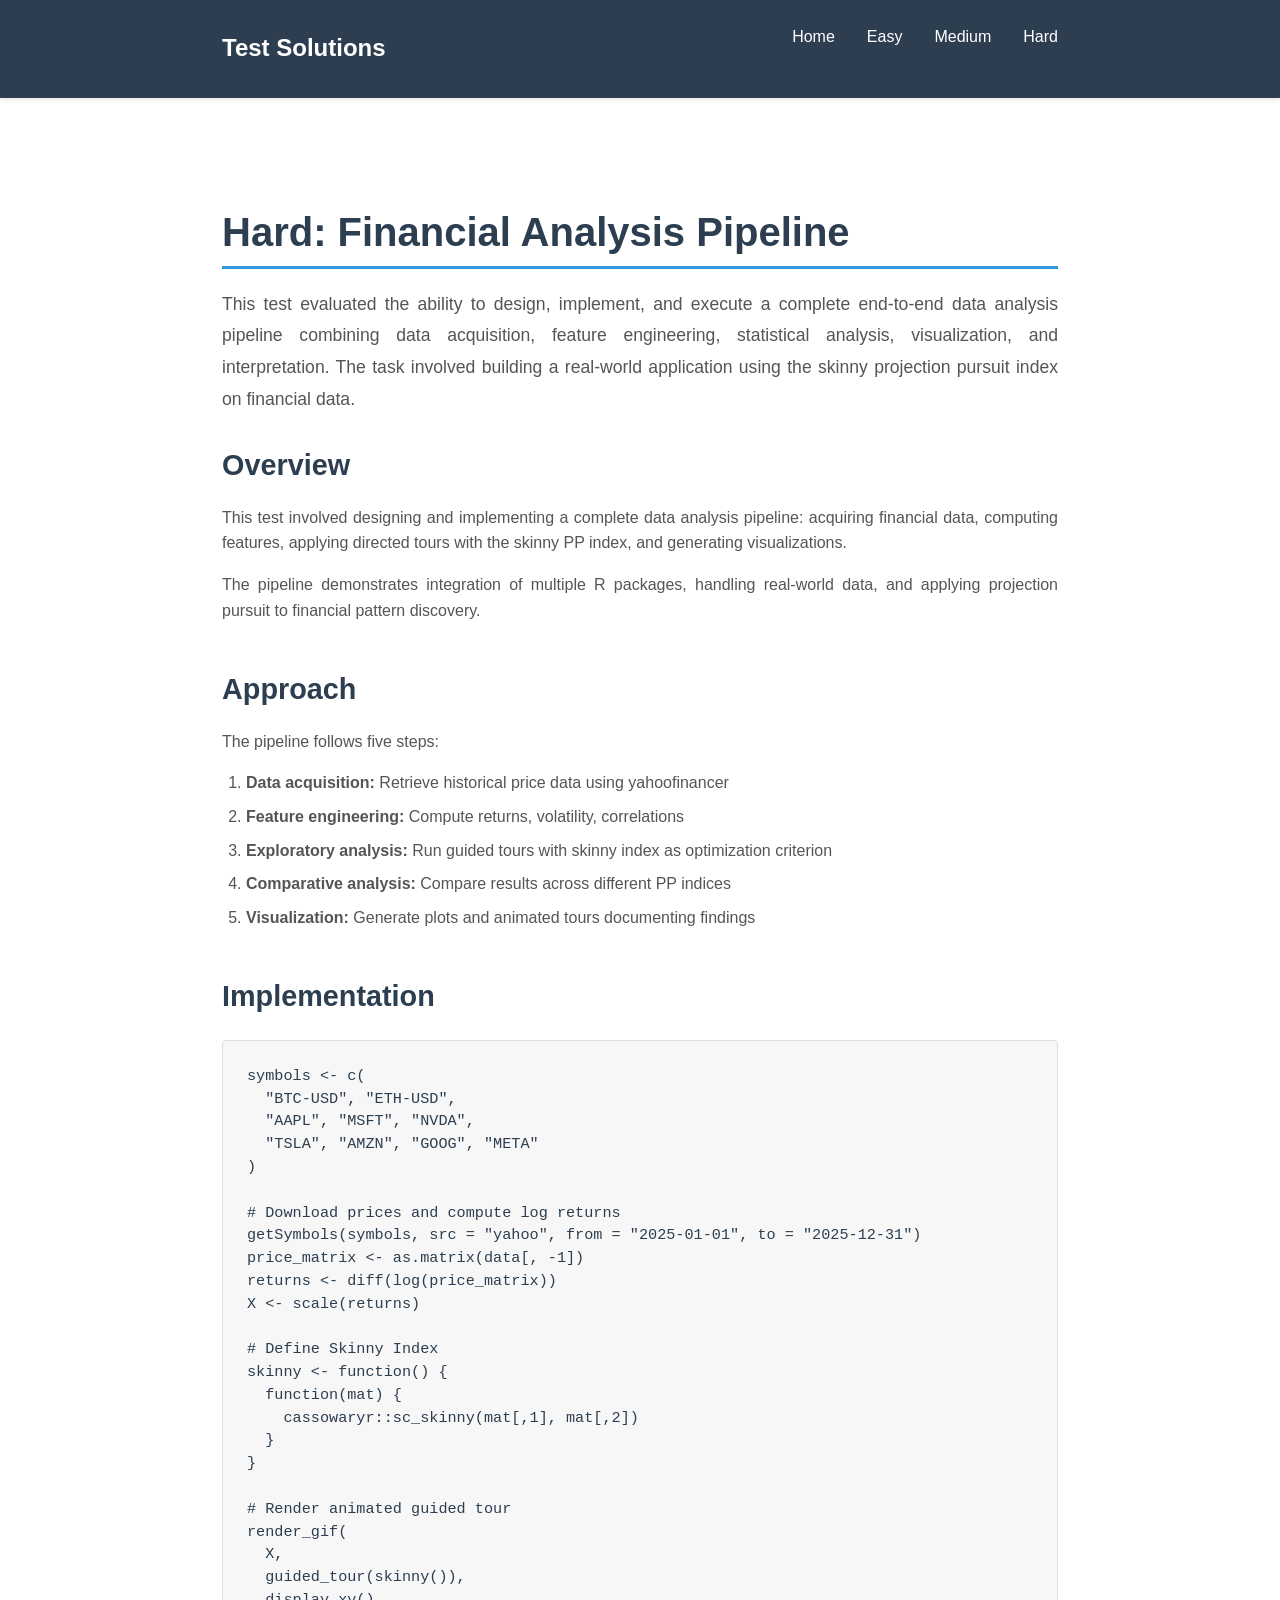
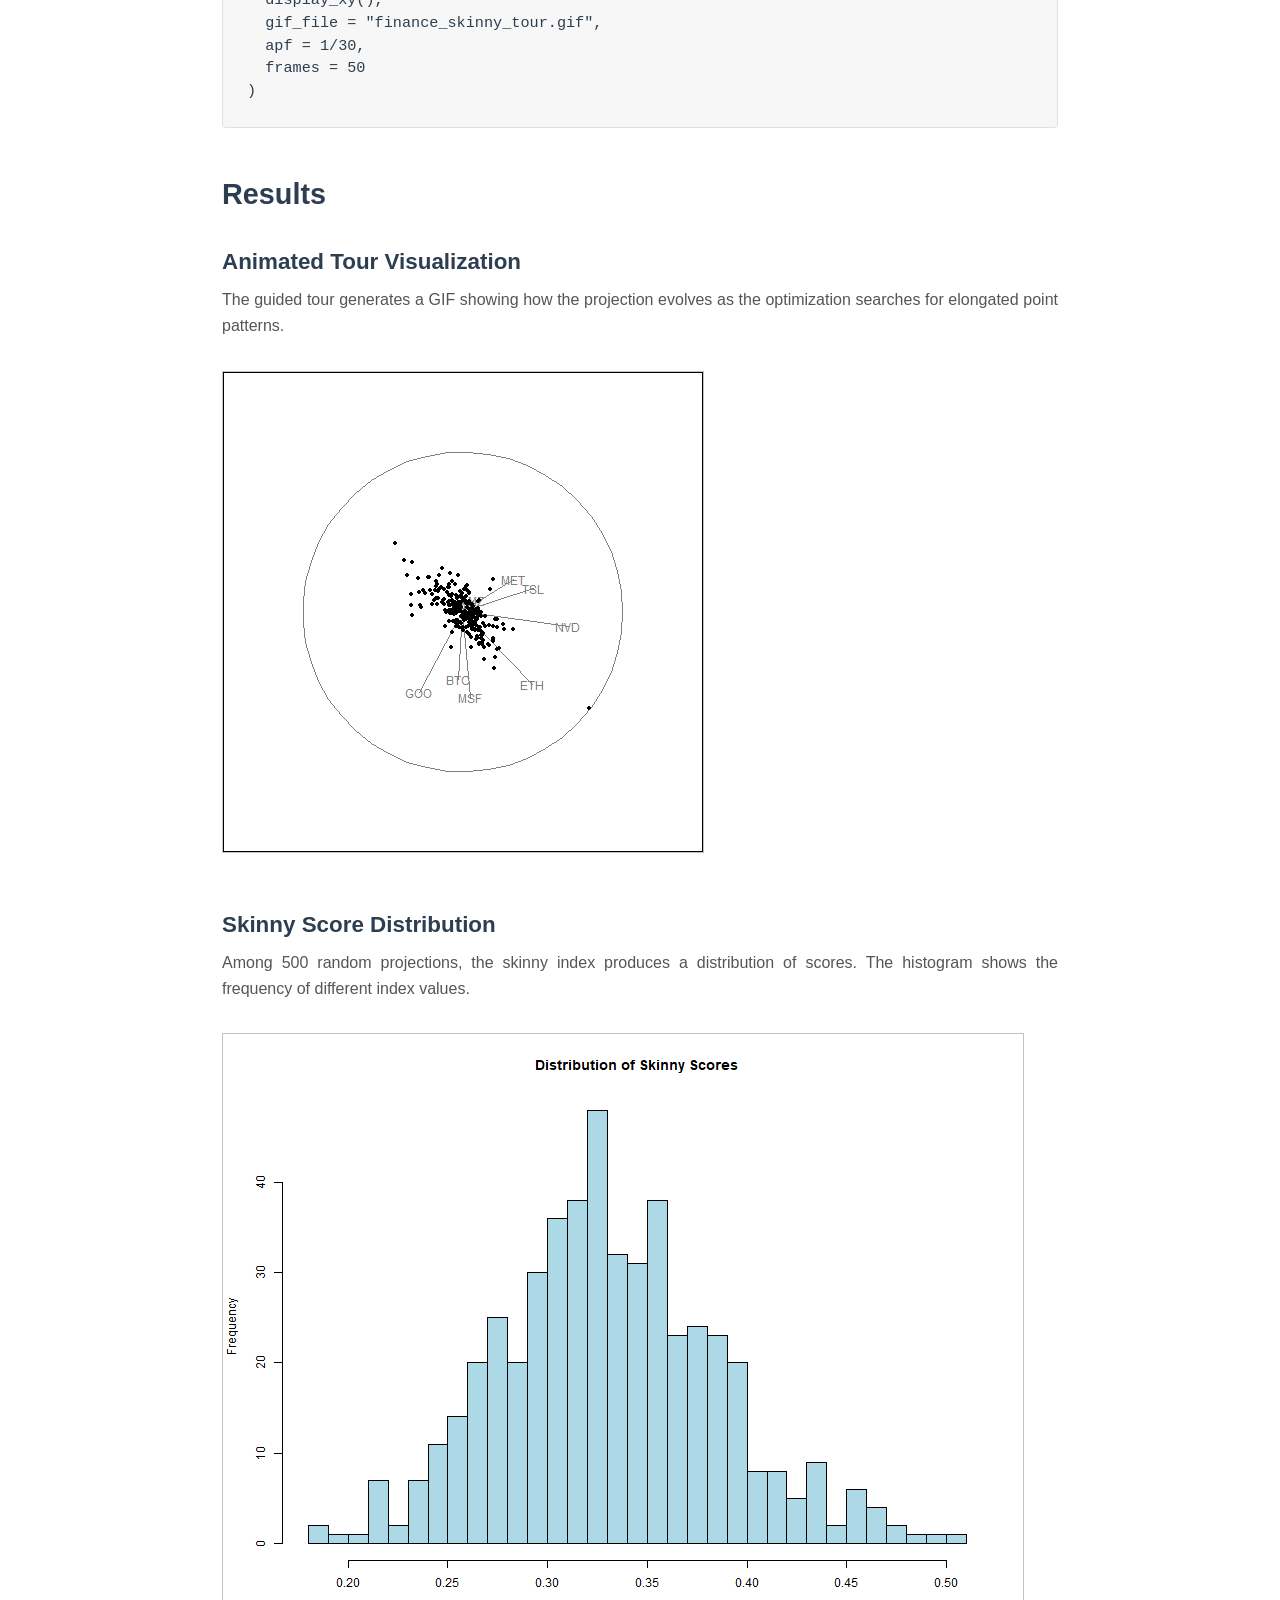
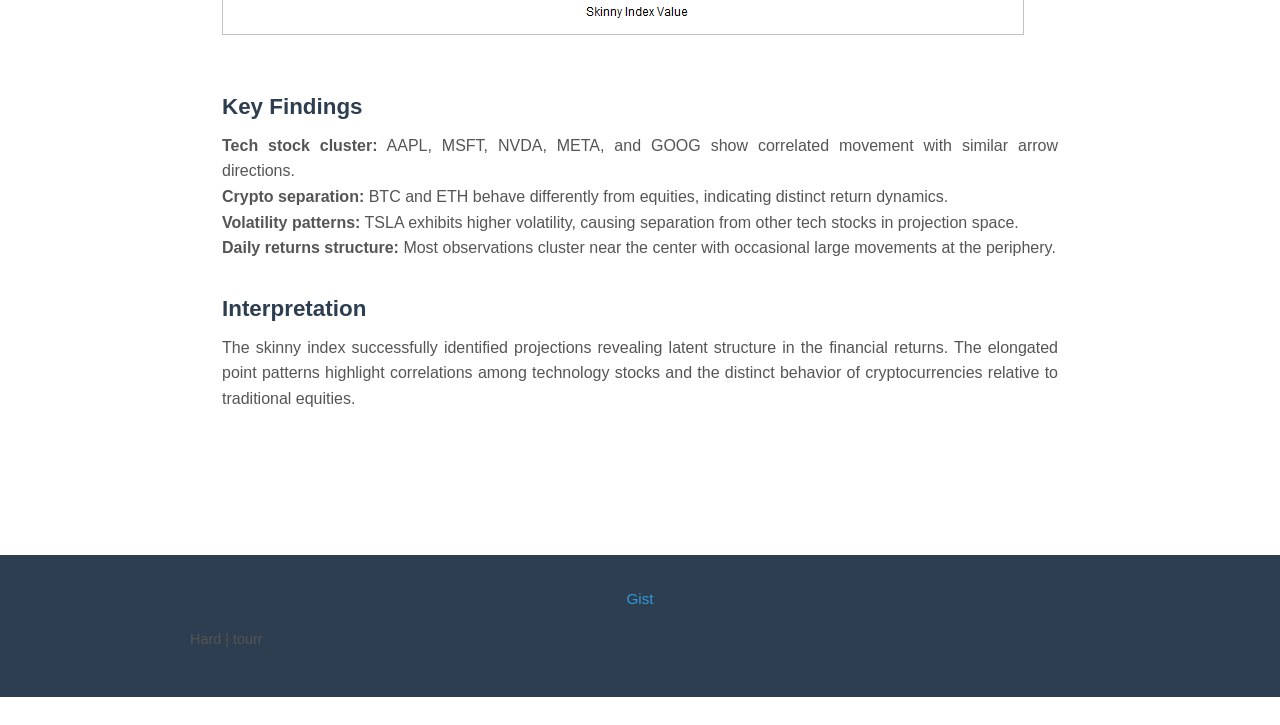
==== hard.html @ 9dca259d "created report" ====
<!DOCTYPE html>
<html lang="en">
<head>
  <meta charset="UTF-8">
  <meta name="viewport" content="width=device-width, initial-scale=1.0">
  <title>Hard - Test Solutions</title>
  <link rel="stylesheet" href="style.css">
</head>
<body>
  <!-- HEADER -->
  <header>
    <div class="header-content">
      <a href="index.html" class="site-title">Test Solutions</a>
      <nav>
        <ul>
          <li><a href="index.html">Home</a></li>
          <li><a href="easy.html">Easy</a></li>
          <li><a href="medium.html">Medium</a></li>
          <li><a href="hard.html">Hard</a></li>
        </ul>
      </nav>
    </div>
  </header>

  <!-- MAIN CONTENT -->
  <main>
    <h1>Hard: Financial Analysis Pipeline</h1>

    <div class="page-intro">
      <p>
        This test evaluated the ability to design, implement, and execute a complete end-to-end data analysis pipeline combining data acquisition, feature engineering, statistical analysis, visualization, and interpretation. The task involved building a real-world application using the skinny projection pursuit index on financial data.
      </p>
    </div>

    <!-- OVERVIEW SECTION -->
    <div class="section">
      <h2>Overview</h2>
      <p>
        This test involved designing and implementing a complete data analysis pipeline: acquiring financial data, computing features, applying directed tours with the skinny PP index, and generating visualizations.
      </p>
      <p>
        The pipeline demonstrates integration of multiple R packages, handling real-world data, and applying projection pursuit to financial pattern discovery.
      </p>
    </div>

    <!-- APPROACH SECTION -->
    <div class="section">
      <h2>Approach</h2>
      <p>
        The pipeline follows five steps:
      </p>
      <ol>
        <li><strong>Data acquisition:</strong> Retrieve historical price data using yahoofinancer</li>
        <li><strong>Feature engineering:</strong> Compute returns, volatility, correlations</li>
        <li><strong>Exploratory analysis:</strong> Run guided tours with skinny index as optimization criterion</li>
        <li><strong>Comparative analysis:</strong> Compare results across different PP indices</li>
        <li><strong>Visualization:</strong> Generate plots and animated tours documenting findings</li>
      </ol>
    </div>

    <!-- IMPLEMENTATION SECTION -->
    <div class="section">
      <h2>Implementation</h2>

      <pre><code>symbols <- c(
  "BTC-USD", "ETH-USD",
  "AAPL", "MSFT", "NVDA",
  "TSLA", "AMZN", "GOOG", "META"
)

# Download prices and compute log returns
getSymbols(symbols, src = "yahoo", from = "2025-01-01", to = "2025-12-31")
price_matrix <- as.matrix(data[, -1])
returns <- diff(log(price_matrix))
X <- scale(returns)

# Define Skinny Index
skinny <- function() {
  function(mat) {
    cassowaryr::sc_skinny(mat[,1], mat[,2])
  }
}

# Render animated guided tour
render_gif(
  X,
  guided_tour(skinny()),
  display_xy(),
  gif_file = "finance_skinny_tour.gif",
  apf = 1/30,
  frames = 50
)</code></pre>
    </div>

    <div class="section">
      <h2>Results</h2>
      
      <h3>Animated Tour Visualization</h3>
      <p>
        The guided tour generates a GIF showing how the projection evolves as the optimization searches for elongated point patterns.
      </p>
      <img src="finance_skinny_tour.gif" alt="Guided tour with skinny index" style="max-width: 100%; border: 1px solid #bdc3c7; margin: 1rem 0;">
      
      <h3>Skinny Score Distribution</h3>
      <p>
        Among 500 random projections, the skinny index produces a distribution of scores. The histogram shows the frequency of different index values.
      </p>
      <img src="skinny_score_distribution.png" alt="Distribution of skinny scores" style="max-width: 100%; border: 1px solid #bdc3c7; margin: 1rem 0;">
      
      <h3>Key Findings</h3>
      <p>
        <strong>Tech stock cluster:</strong> AAPL, MSFT, NVDA, META, and GOOG show correlated movement with similar arrow directions.<br>
        <strong>Crypto separation:</strong> BTC and ETH behave differently from equities, indicating distinct return dynamics.<br>
        <strong>Volatility patterns:</strong> TSLA exhibits higher volatility, causing separation from other tech stocks in projection space.<br>
        <strong>Daily returns structure:</strong> Most observations cluster near the center with occasional large movements at the periphery.
      </p>
      
      <h3>Interpretation</h3>
      <p>
        The skinny index successfully identified projections revealing latent structure in the financial returns. The elongated point patterns highlight correlations among technology stocks and the distinct behavior of cryptocurrencies relative to traditional equities.
      </p>
    </div>

  </main>

  <!-- FOOTER -->
  <footer>
    <div class="footer-content">
      <div class="footer-links">
        <a href="https://gist.github.com/Vai-Man/1831cf8cf31b08a602cb48331b519cab">Gist</a>
      </div>
      <div class="footer-meta">
        <p>Hard | tourr</p>
      </div>
    </div>
  </footer>
</body>
</html>
---- style.css ----
/* ============================================
   PROFESSIONAL ACADEMIC STYLESHEET
   Minimal, clean, and modular design
   ============================================ */

:root {
  --primary-dark: #2c3e50;
  --primary-light: #34495e;
  --accent-blue: #3498db;
  --accent-blue-dark: #2980b9;
  --background: #ecf0f1;
  --white: #ffffff;
  --text-dark: #2c3e50;
  --text-light: #555555;
  --border: #bdc3c7;
  --code-bg: #f7f7f7;
  --code-border: #e0e0e0;
}

* {
  margin: 0;
  padding: 0;
  box-sizing: border-box;
}

/* ============================================
   BASE TYPOGRAPHY
   ============================================ */

html {
  scroll-behavior: smooth;
  font-size: 16px;
}

body {
  font-family: 'Segoe UI', 'Helvetica Neue', -apple-system, BlinkMacSystemFont, sans-serif;
  line-height: 1.6;
  color: var(--text-dark);
  background-color: var(--white);
}

h1, h2, h3, h4, h5, h6 {
  font-weight: 600;
  line-height: 1.3;
  margin-top: 1.5em;
  margin-bottom: 0.5em;
  color: var(--primary-dark);
}

h1 {
  font-size: 2.5rem;
  border-bottom: 3px solid var(--accent-blue);
  padding-bottom: 0.5rem;
}

h2 {
  font-size: 1.8rem;
  margin-top: 1.8em;
  margin-bottom: 0.7em;
}

h3 {
  font-size: 1.4rem;
  margin-top: 1.5em;
}

h4 {
  font-size: 1.1rem;
  margin-top: 1.3em;
}

p {
  margin-bottom: 1em;
  text-align: justify;
  color: var(--text-light);
}

a {
  color: var(--accent-blue);
  text-decoration: none;
  border-bottom: 1px solid transparent;
  transition: color 0.2s, border-bottom 0.2s;
}

a:hover {
  color: var(--accent-blue-dark);
  border-bottom: 1px solid var(--accent-blue-dark);
}

/* ============================================
   HEADER & NAVIGATION
   ============================================ */

header {
  background-color: var(--primary-dark);
  color: var(--white);
  padding: 1.5rem 0;
  box-shadow: 0 2px 4px rgba(0, 0, 0, 0.1);
  position: sticky;
  top: 0;
  z-index: 100;
}

.header-content {
  max-width: 900px;
  margin: 0 auto;
  padding: 0 2rem;
  display: flex;
  justify-content: space-between;
  align-items: center;
}

.site-title {
  font-size: 1.5rem;
  font-weight: 700;
  color: var(--white);
  text-decoration: none;
}

.site-title:hover {
  color: var(--accent-blue);
  border-bottom: none;
}

nav ul {
  list-style: none;
  display: flex;
  gap: 2rem;
}

nav a {
  color: var(--white);
  border-bottom: 2px solid transparent;
  transition: color 0.2s, border-bottom 0.2s;
}

nav a:hover {
  color: var(--accent-blue);
  border-bottom: 2px solid var(--accent-blue);
}

/* ============================================
   MAIN CONTENT
   ============================================ */

main {
  max-width: 900px;
  margin: 0 auto;
  padding: 3rem 2rem;
  min-height: calc(100vh - 200px);
}

.page-intro {
  font-size: 1.1rem;
  color: var(--text-light);
  margin-bottom: 2rem;
  line-height: 1.8;
}

.section {
  margin-bottom: 3rem;
}

.section > h2:first-child {
  margin-top: 0;
}

/* ============================================
   CARDS (for index page navigation)
   ============================================ */

.cards-container {
  display: grid;
  grid-template-columns: repeat(auto-fit, minmax(250px, 1fr));
  gap: 2rem;
  margin-top: 2rem;
}

.card {
  background-color: var(--white);
  border: 2px solid var(--border);
  border-radius: 4px;
  padding: 2rem;
  transition: box-shadow 0.3s, border-color 0.3s;
  text-decoration: none;
  color: var(--text-dark);
}

.card:hover {
  border-color: var(--accent-blue);
  box-shadow: 0 4px 12px rgba(52, 152, 219, 0.15);
}

.card-title {
  font-size: 1.5rem;
  font-weight: 700;
  color: var(--primary-dark);
  margin-bottom: 0.5rem;
}

.card-subtitle {
  color: var(--accent-blue);
  font-weight: 600;
  font-size: 0.9rem;
  margin-bottom: 1rem;
  text-transform: uppercase;
  letter-spacing: 0.5px;
}

.card-description {
  color: var(--text-light);
  line-height: 1.6;
  margin-bottom: 1rem;
}

.card-link {
  color: var(--accent-blue);
  font-weight: 600;
  display: inline-block;
  margin-top: 0.5rem;
}

/* ============================================
   CODE BLOCKS
   ============================================ */

pre {
  background-color: var(--code-bg);
  border: 1px solid var(--code-border);
  border-radius: 4px;
  padding: 1.5rem;
  overflow-x: auto;
  margin: 1.5rem 0;
  font-size: 0.95rem;
  line-height: 1.5;
}

code {
  font-family: 'Courier New', 'Consolas', monospace;
  color: var(--primary-dark);
}

pre code {
  color: var(--primary-dark);
  background: none;
  padding: 0;
}

/* Inline code */
p code, li code, h2 code, h3 code, h4 code {
  background-color: var(--code-bg);
  padding: 0.2rem 0.4rem;
  border-radius: 3px;
  font-size: 0.9em;
}

/* ============================================
   LISTS
   ============================================ */

ul, ol {
  margin-left: 1.5rem;
  margin-bottom: 1rem;
}

li {
  margin-bottom: 0.5rem;
  color: var(--text-light);
}

/* ============================================
   FOOTER
   ============================================ */

footer {
  background-color: var(--primary-dark);
  color: var(--white);
  text-align: center;
  padding: 2rem;
  margin-top: 3rem;
  font-size: 0.95rem;
}

.footer-content {
  max-width: 900px;
  margin: 0 auto;
}

.footer-links {
  margin-bottom: 1rem;
}

.footer-links a {
  color: var(--accent-blue);
  margin: 0 1rem;
}

.footer-links a:hover {
  color: var(--white);
  border-bottom: 1px solid var(--white);
}

.footer-meta {
  font-size: 0.9rem;
  color: #95a5a6;
}

/* ============================================
   BLOCKQUOTES
   ============================================ */

blockquote {
  border-left: 4px solid var(--accent-blue);
  padding-left: 1.5rem;
  margin: 1.5rem 0;
  color: var(--text-light);
  font-style: italic;
}

/* ============================================
   TABLES
   ============================================ */

table {
  width: 100%;
  border-collapse: collapse;
  margin: 1.5rem 0;
  border: 1px solid var(--border);
}

th, td {
  padding: 0.75rem 1rem;
  text-align: left;
  border-bottom: 1px solid var(--border);
}

th {
  background-color: var(--code-bg);
  font-weight: 700;
  color: var(--primary-dark);
}

tr:hover {
  background-color: var(--background);
}

/* ============================================
   BUTTONS & LINKS
   ============================================ */

.btn {
  display: inline-block;
  padding: 0.75rem 1.5rem;
  background-color: var(--accent-blue);
  color: var(--white);
  text-decoration: none;
  border-radius: 4px;
  transition: background-color 0.2s;
  font-weight: 600;
  border: none;
  cursor: pointer;
}

.btn:hover {
  background-color: var(--accent-blue-dark);
}

.btn-secondary {
  background-color: var(--border);
  color: var(--primary-dark);
}

.btn-secondary:hover {
  background-color: #95a5a6;
}

/* ============================================
   RESPONSIVE DESIGN
   ============================================ */

@media (max-width: 768px) {
  .header-content {
    flex-direction: column;
    gap: 1rem;
  }

  nav ul {
    flex-direction: column;
    gap: 0.5rem;
  }

  h1 {
    font-size: 1.8rem;
  }

  h2 {
    font-size: 1.4rem;
  }

  main {
    padding: 2rem 1rem;
  }

  .cards-container {
    grid-template-columns: 1fr;
  }

  pre {
    font-size: 0.85rem;
    padding: 1rem;
  }
}

/* ============================================
   UTILITY CLASSES
   ============================================ */

.text-center {
  text-align: center;
}

.text-muted {
  color: var(--text-light);
}

.mt-2 {
  margin-top: 2rem;
}

.mb-2 {
  margin-bottom: 2rem;
}

.highlight {
  background-color: #fffacd;
  padding: 0.2rem 0.4rem;
  border-radius: 3px;
}
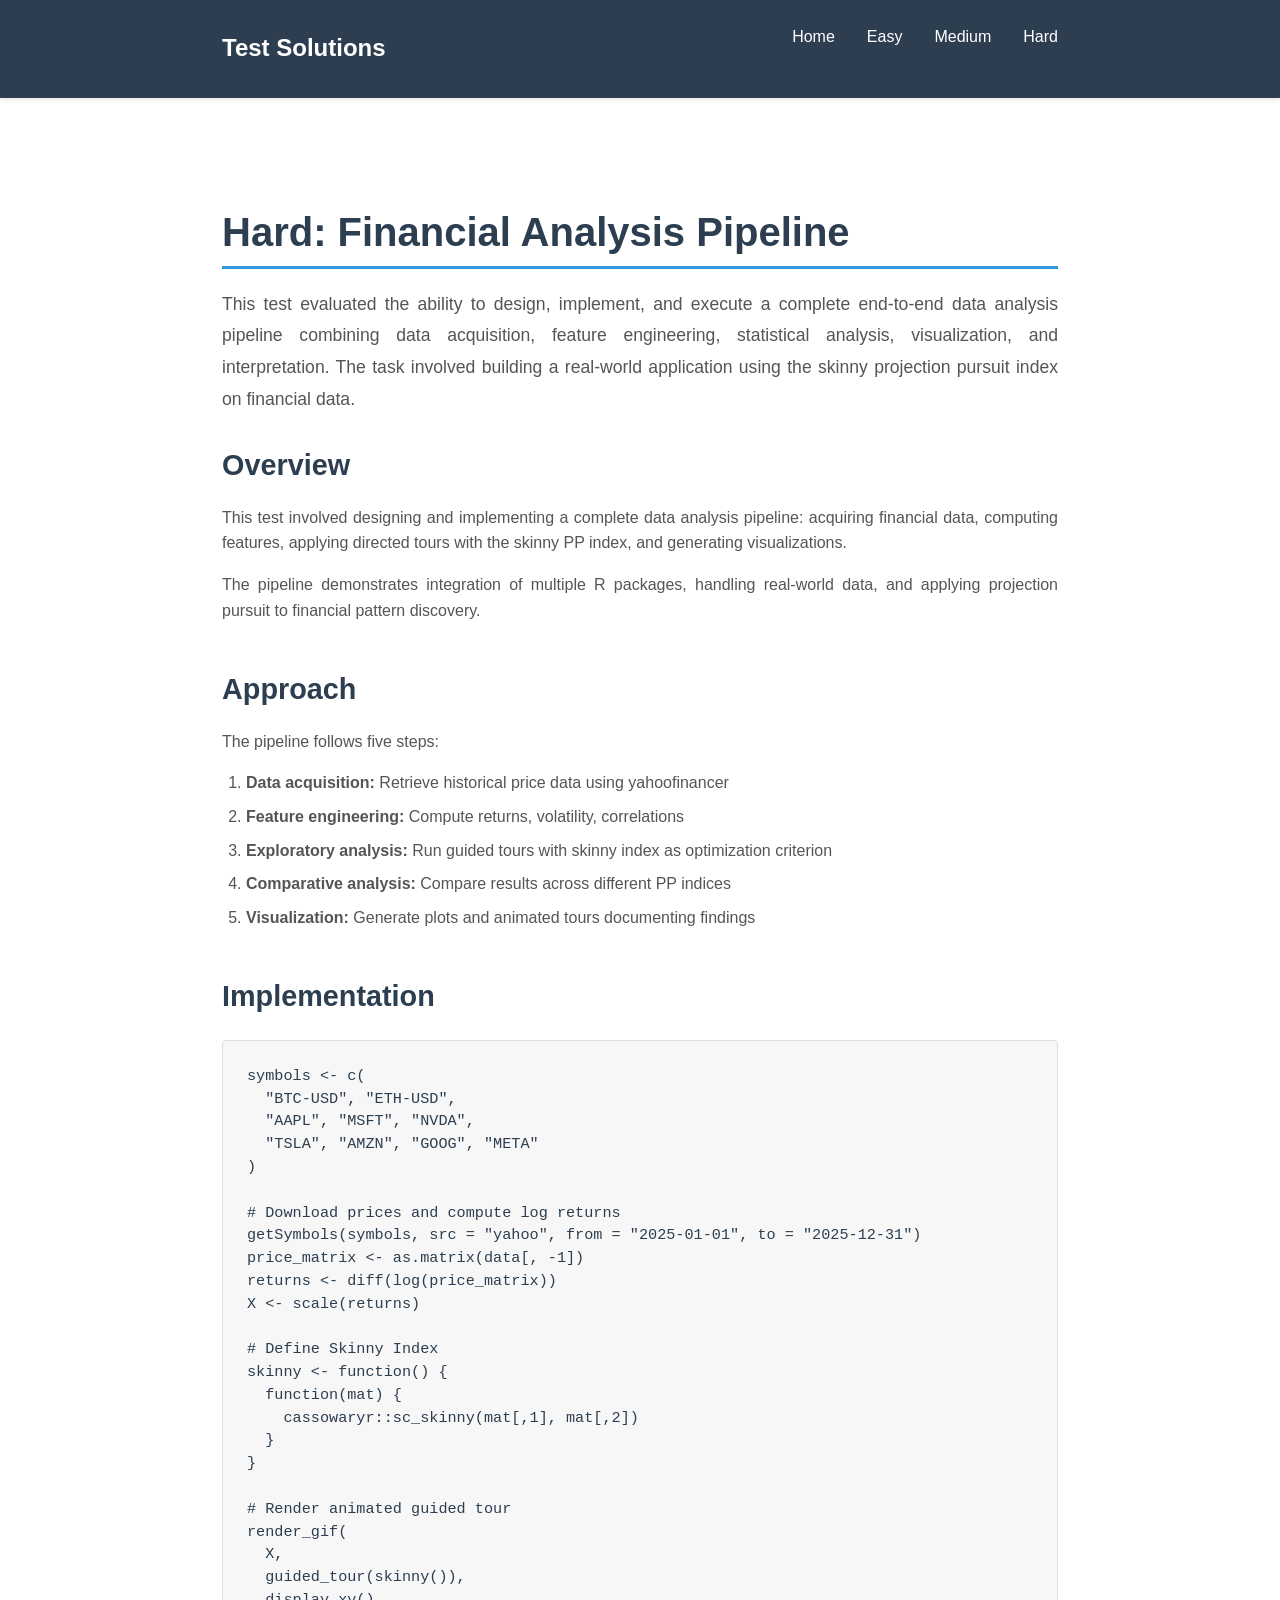
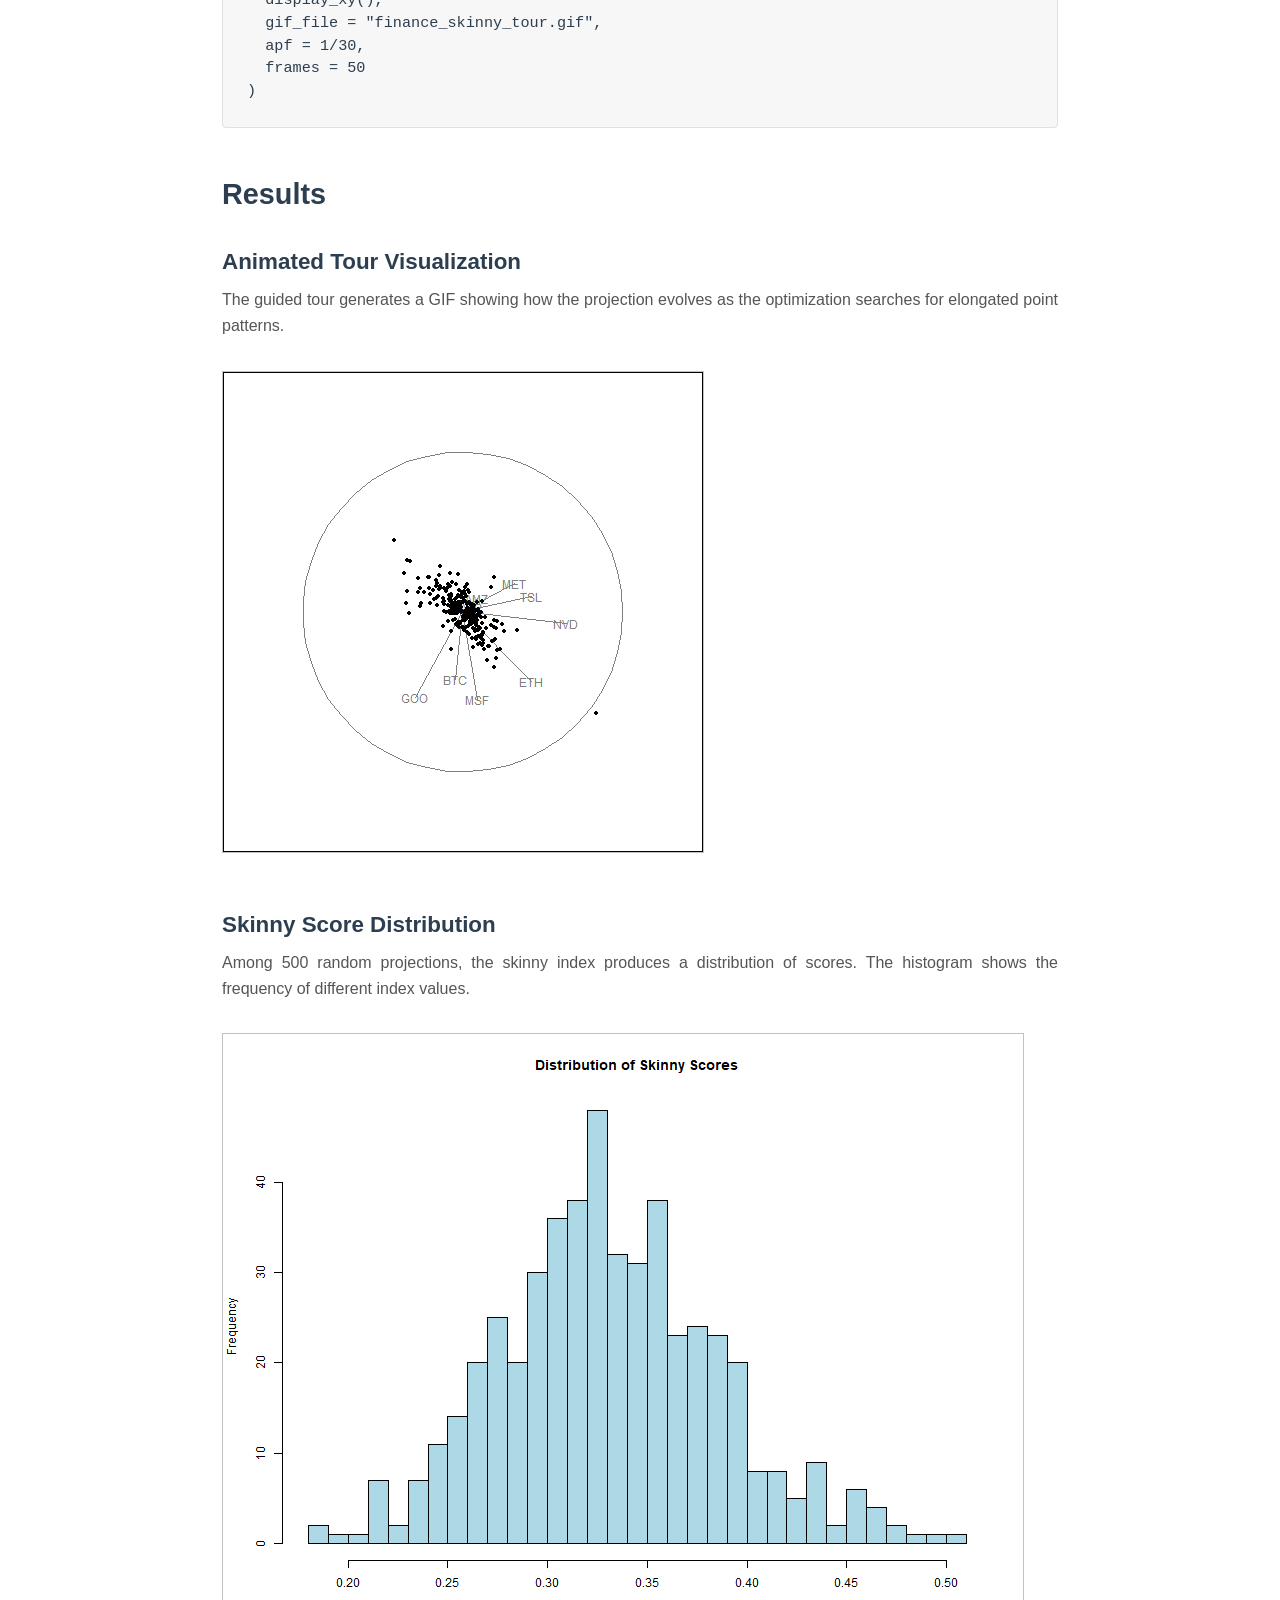
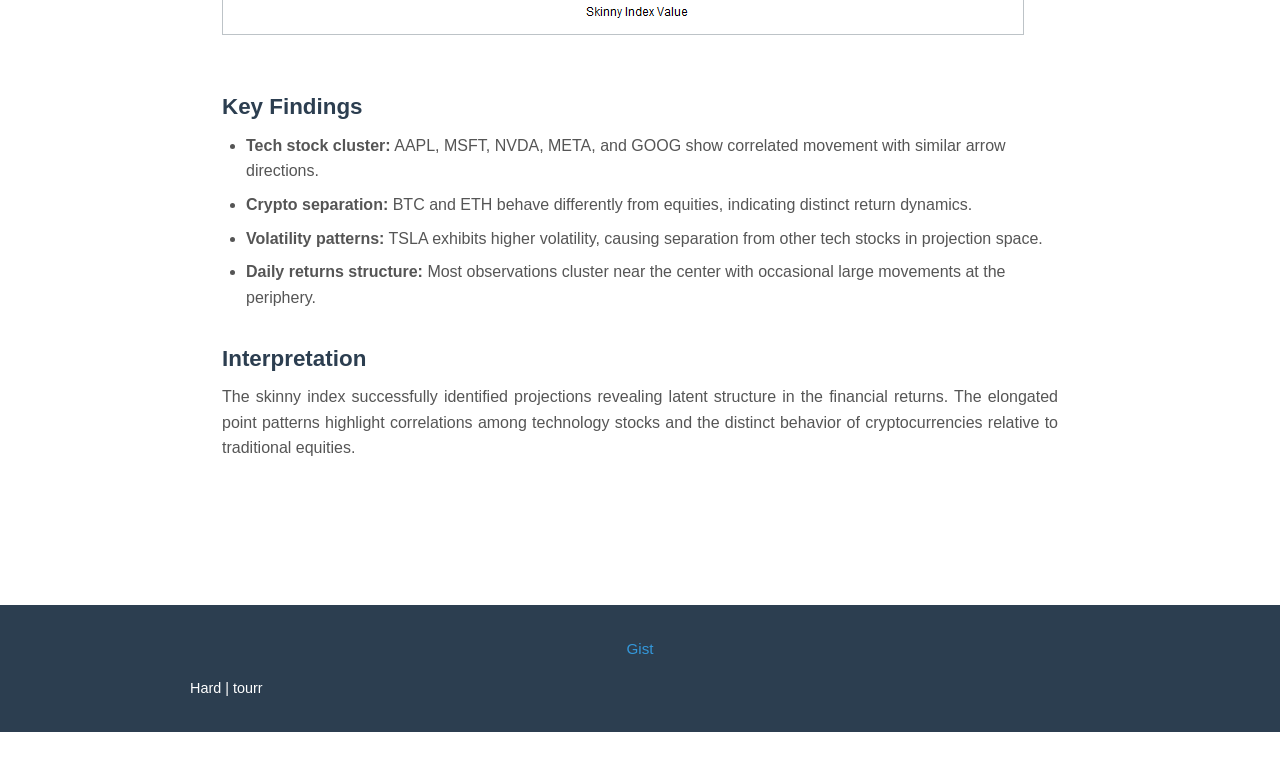
==== commit 4346d690: "ui formatting" ====
--- a/hard.html
+++ b/hard.html
@@ -108,12 +108,12 @@
       <img src="skinny_score_distribution.png" alt="Distribution of skinny scores" style="max-width: 100%; border: 1px solid #bdc3c7; margin: 1rem 0;">
       
       <h3>Key Findings</h3>
-      <p>
-        <strong>Tech stock cluster:</strong> AAPL, MSFT, NVDA, META, and GOOG show correlated movement with similar arrow directions.<br>
-        <strong>Crypto separation:</strong> BTC and ETH behave differently from equities, indicating distinct return dynamics.<br>
-        <strong>Volatility patterns:</strong> TSLA exhibits higher volatility, causing separation from other tech stocks in projection space.<br>
-        <strong>Daily returns structure:</strong> Most observations cluster near the center with occasional large movements at the periphery.
-      </p>
+      <ul>
+        <li><strong>Tech stock cluster:</strong> AAPL, MSFT, NVDA, META, and GOOG show correlated movement with similar arrow directions.</li>
+        <li><strong>Crypto separation:</strong> BTC and ETH behave differently from equities, indicating distinct return dynamics.</li>
+        <li><strong>Volatility patterns:</strong> TSLA exhibits higher volatility, causing separation from other tech stocks in projection space.</li>
+        <li><strong>Daily returns structure:</strong> Most observations cluster near the center with occasional large movements at the periphery.</li>
+      </ul>
       
       <h3>Interpretation</h3>
       <p>
--- a/style.css
+++ b/style.css
@@ -302,7 +302,12 @@
 
 .footer-meta {
   font-size: 0.9rem;
-  color: #95a5a6;
+  color: var(--white);
+}
+
+.footer-meta p {
+  color: var(--white);
+  margin: 0;
 }
 
 /* ============================================
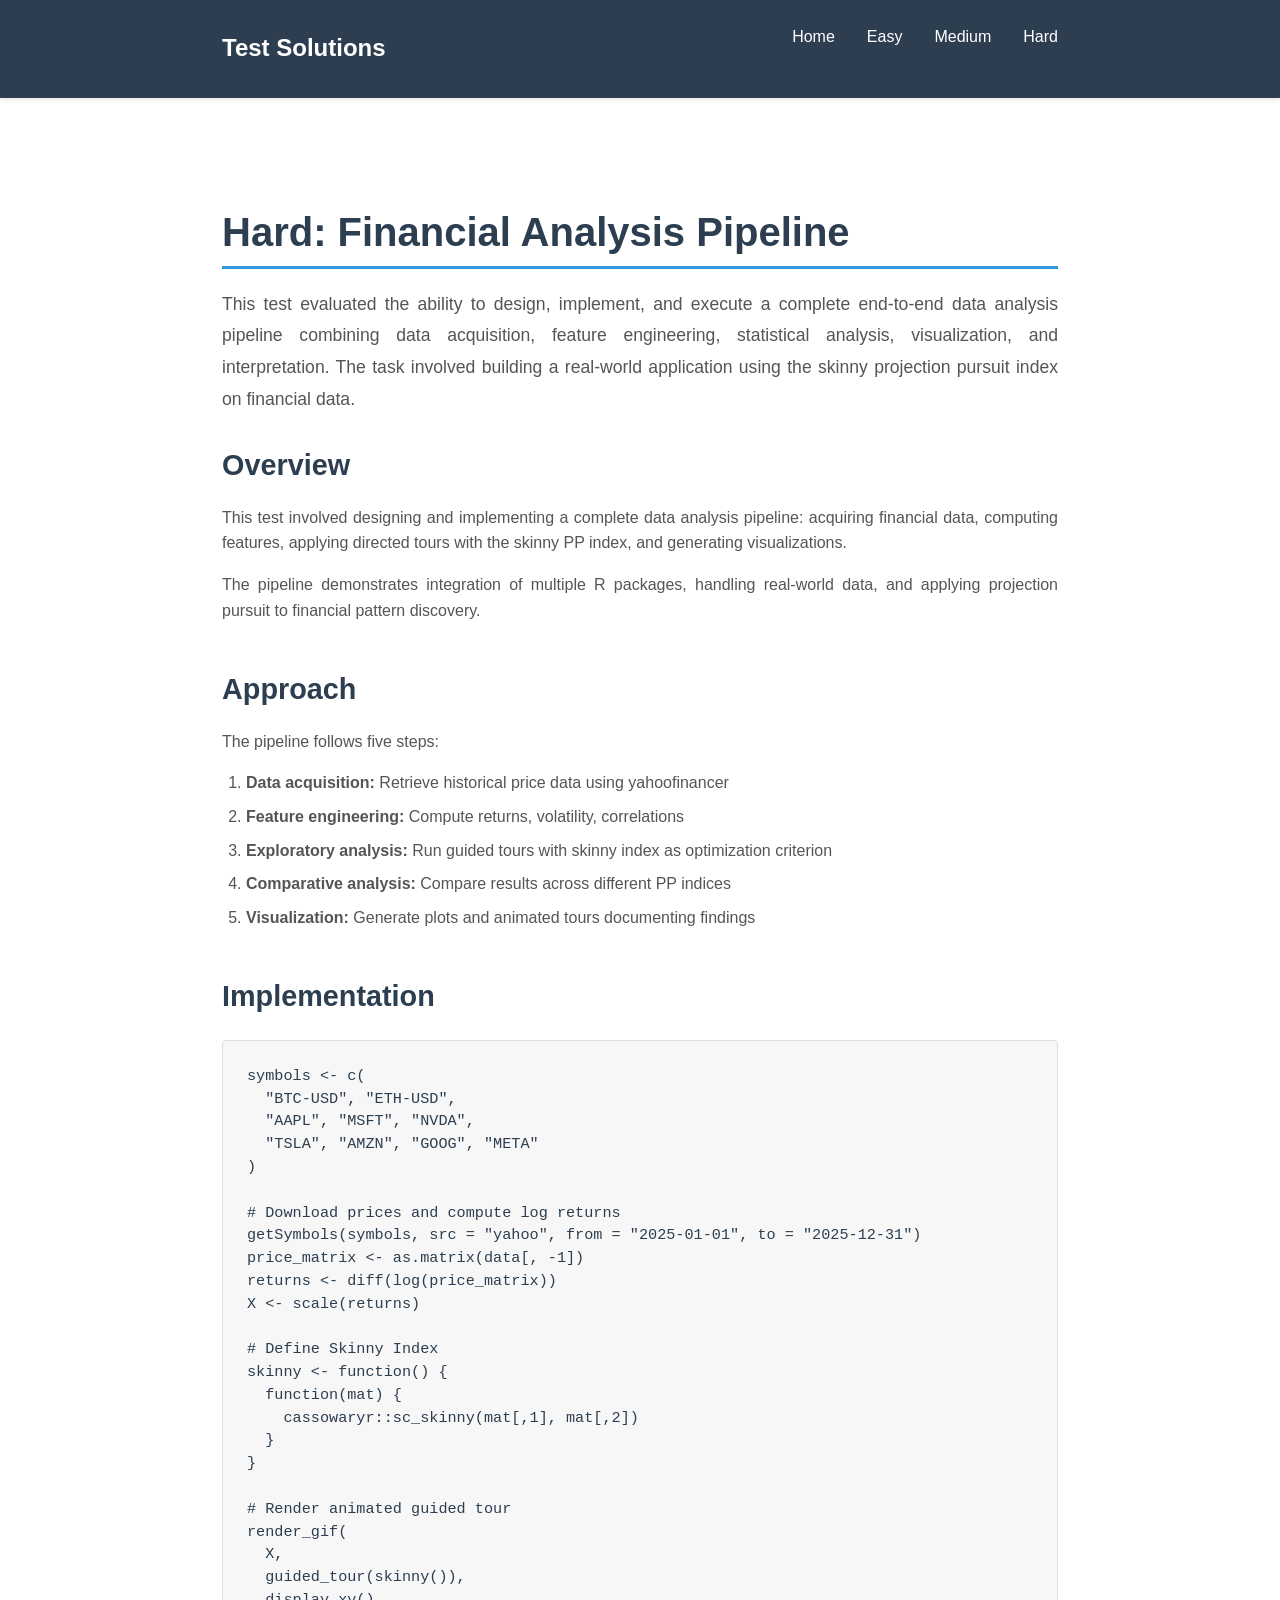
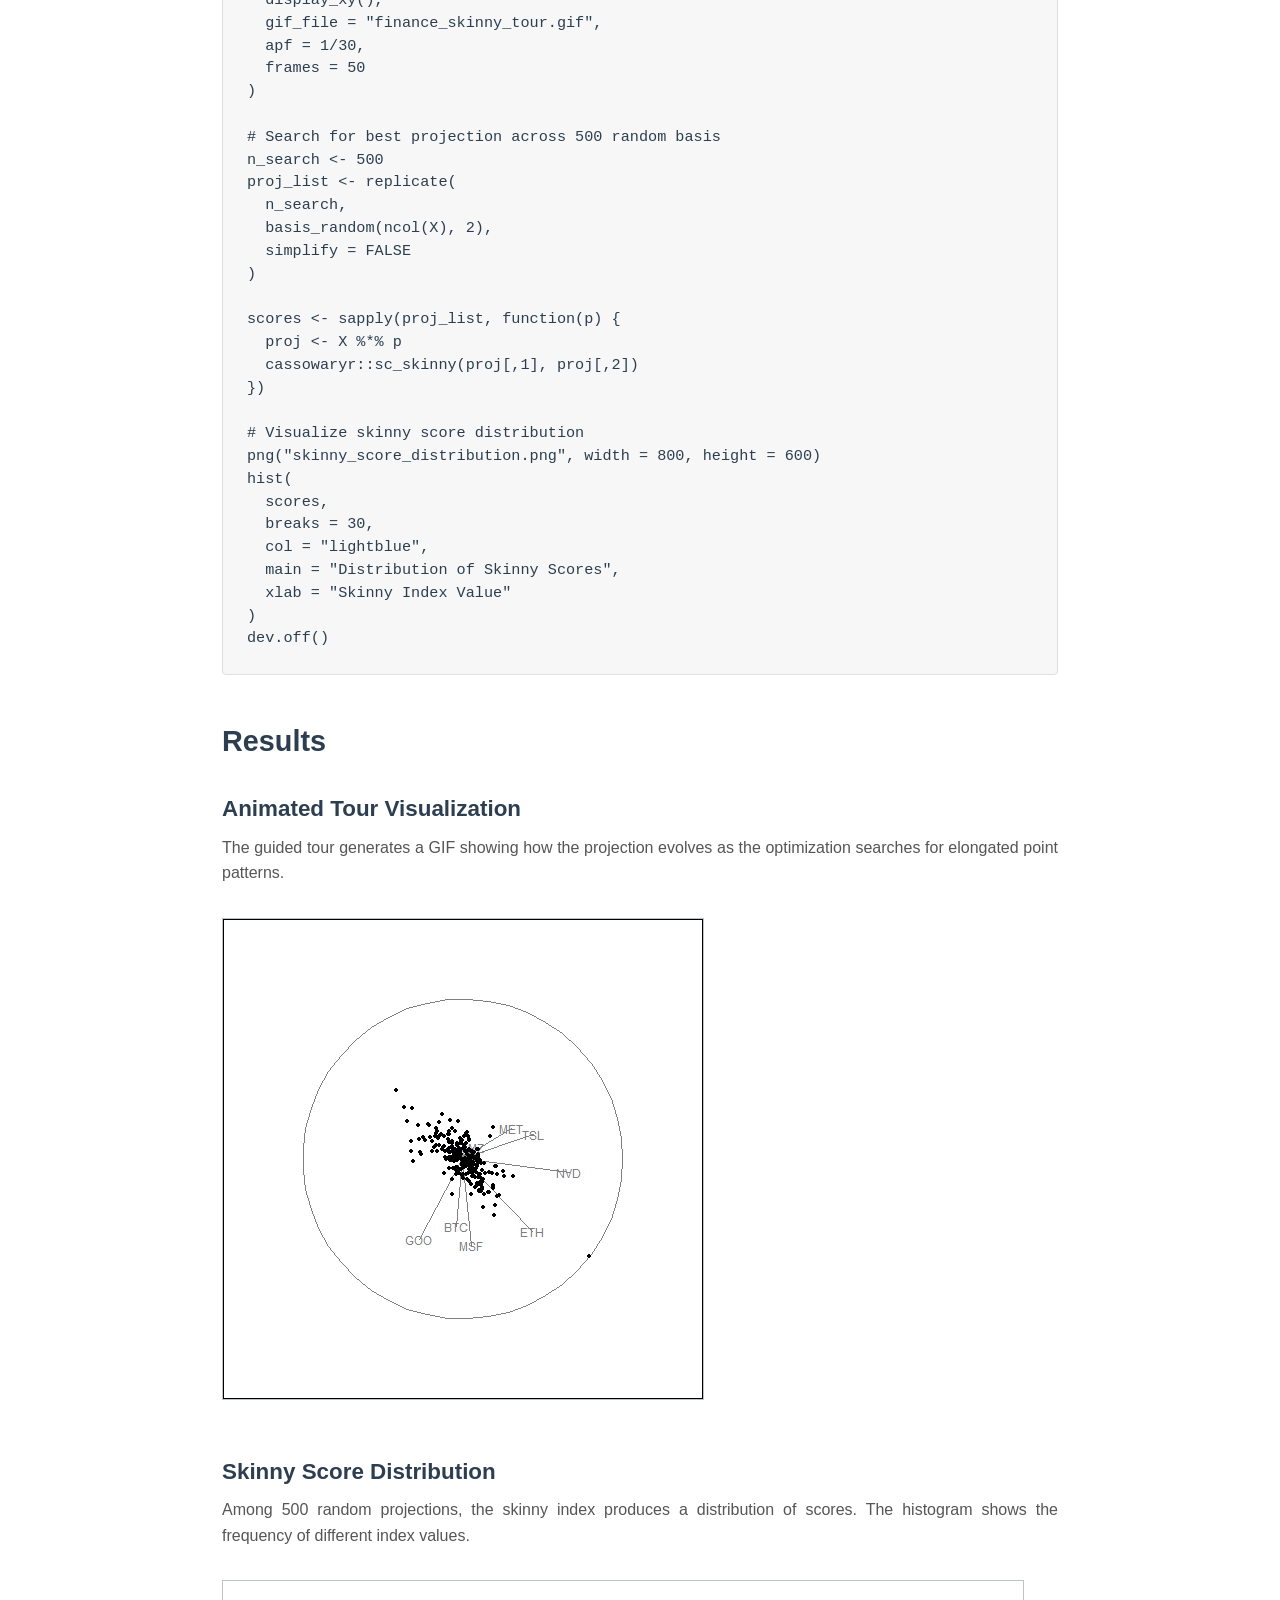
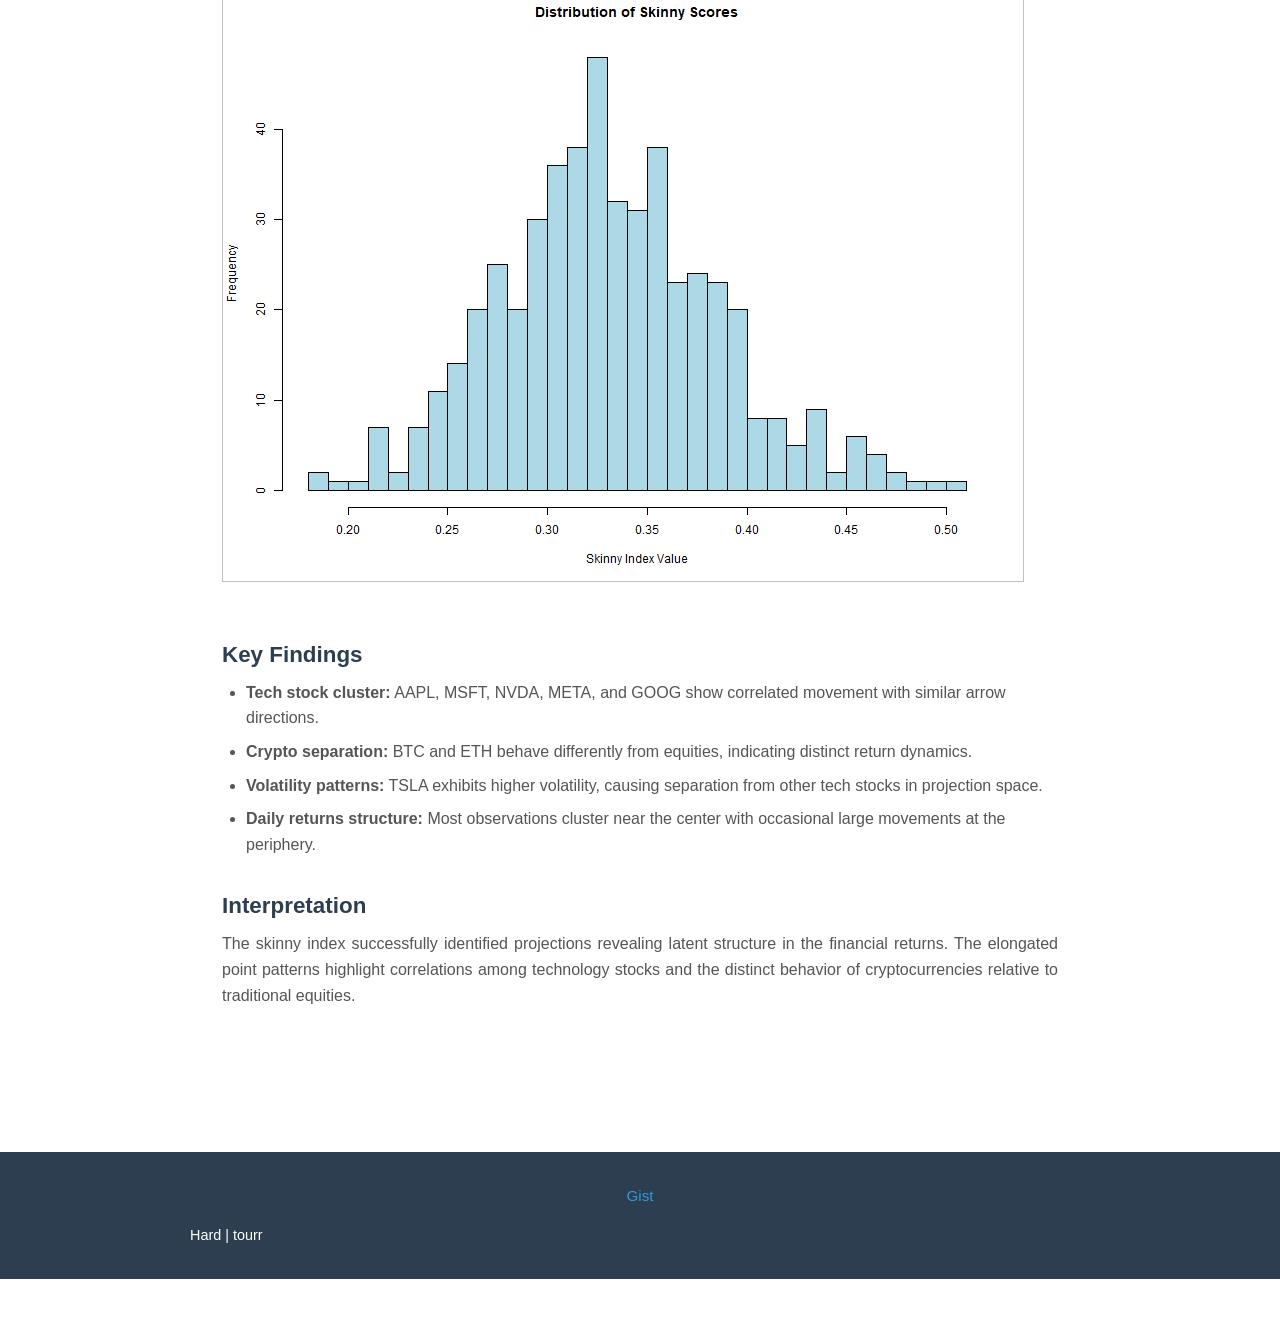
==== commit b5a90b36: "added skinny score distribution code" ====
--- a/hard.html
+++ b/hard.html
@@ -89,7 +89,31 @@
   gif_file = "finance_skinny_tour.gif",
   apf = 1/30,
   frames = 50
-)</code></pre>
+)
+
+# Search for best projection across 500 random basis
+n_search <- 500
+proj_list <- replicate(
+  n_search,
+  basis_random(ncol(X), 2),
+  simplify = FALSE
+)
+
+scores <- sapply(proj_list, function(p) {
+  proj <- X %*% p
+  cassowaryr::sc_skinny(proj[,1], proj[,2])
+})
+
+# Visualize skinny score distribution
+png("skinny_score_distribution.png", width = 800, height = 600)
+hist(
+  scores,
+  breaks = 30,
+  col = "lightblue",
+  main = "Distribution of Skinny Scores",
+  xlab = "Skinny Index Value"
+)
+dev.off()</code></pre>
     </div>
 
     <div class="section">
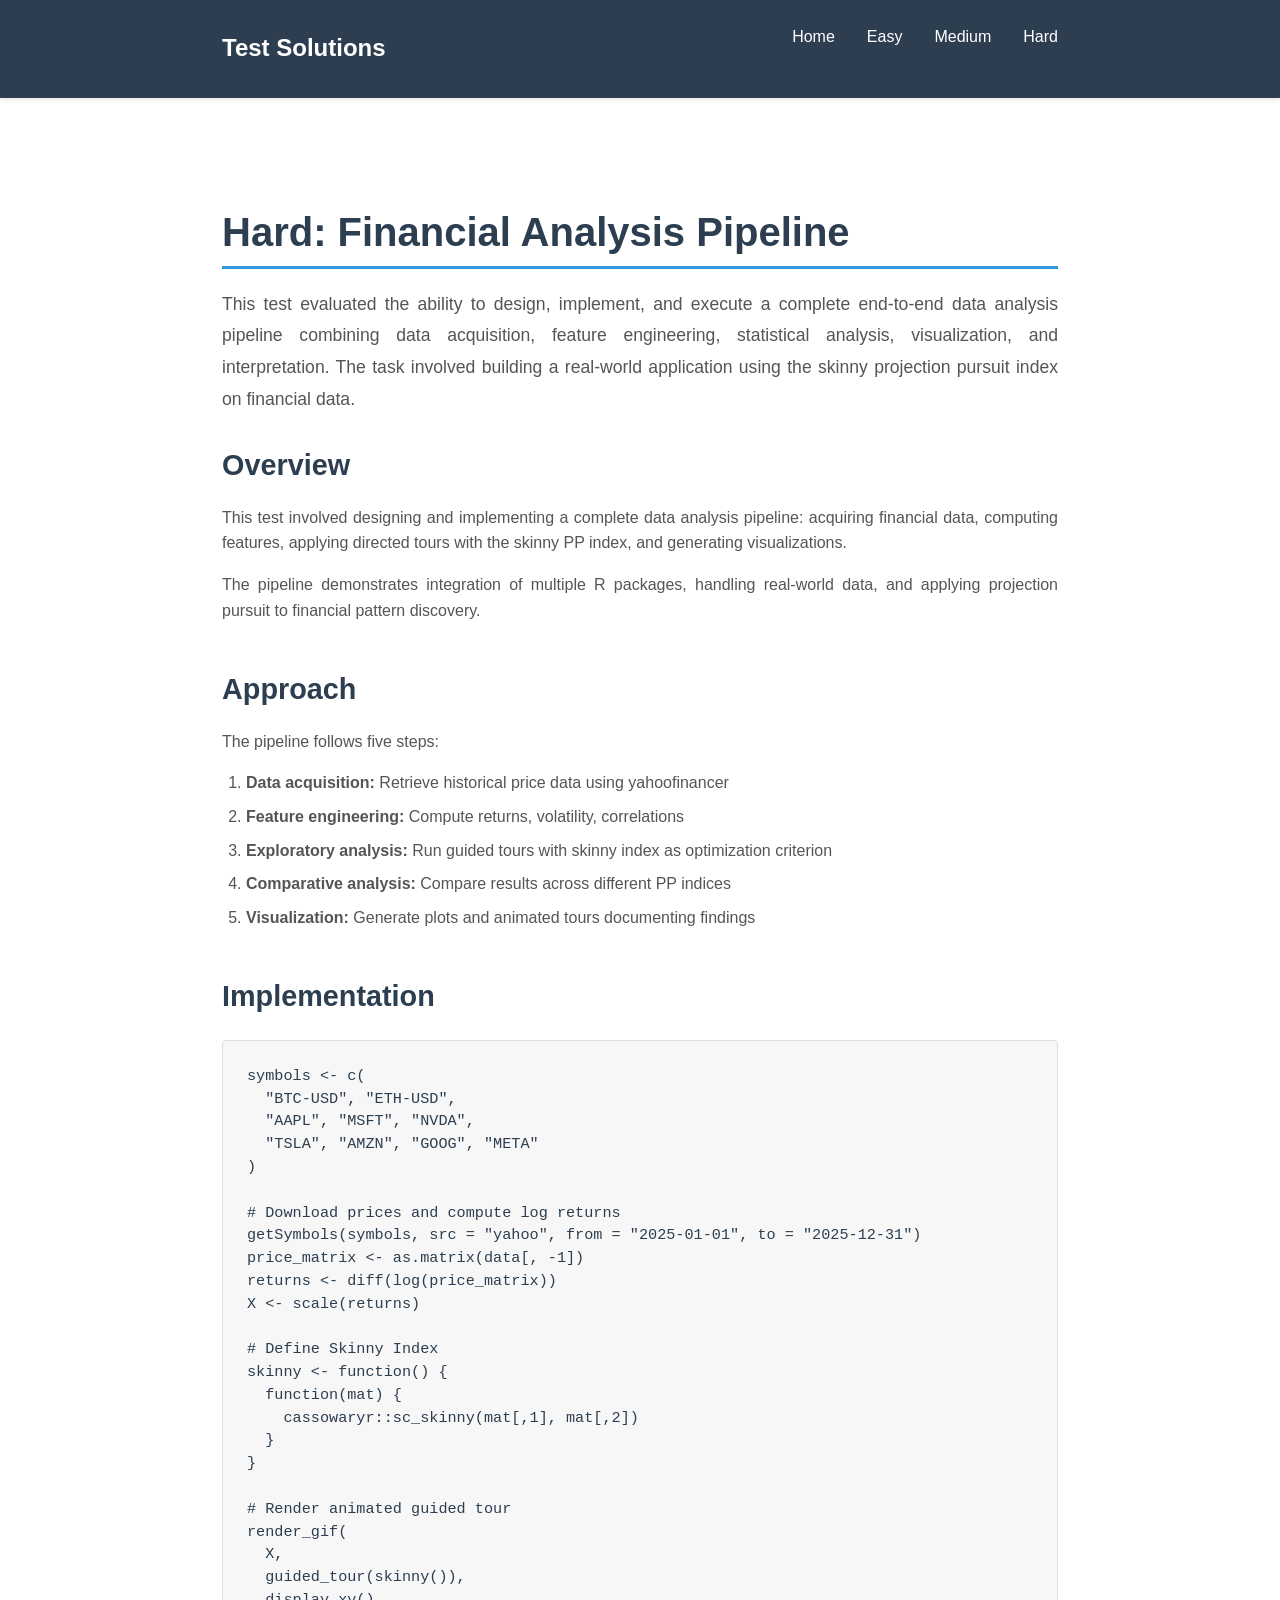
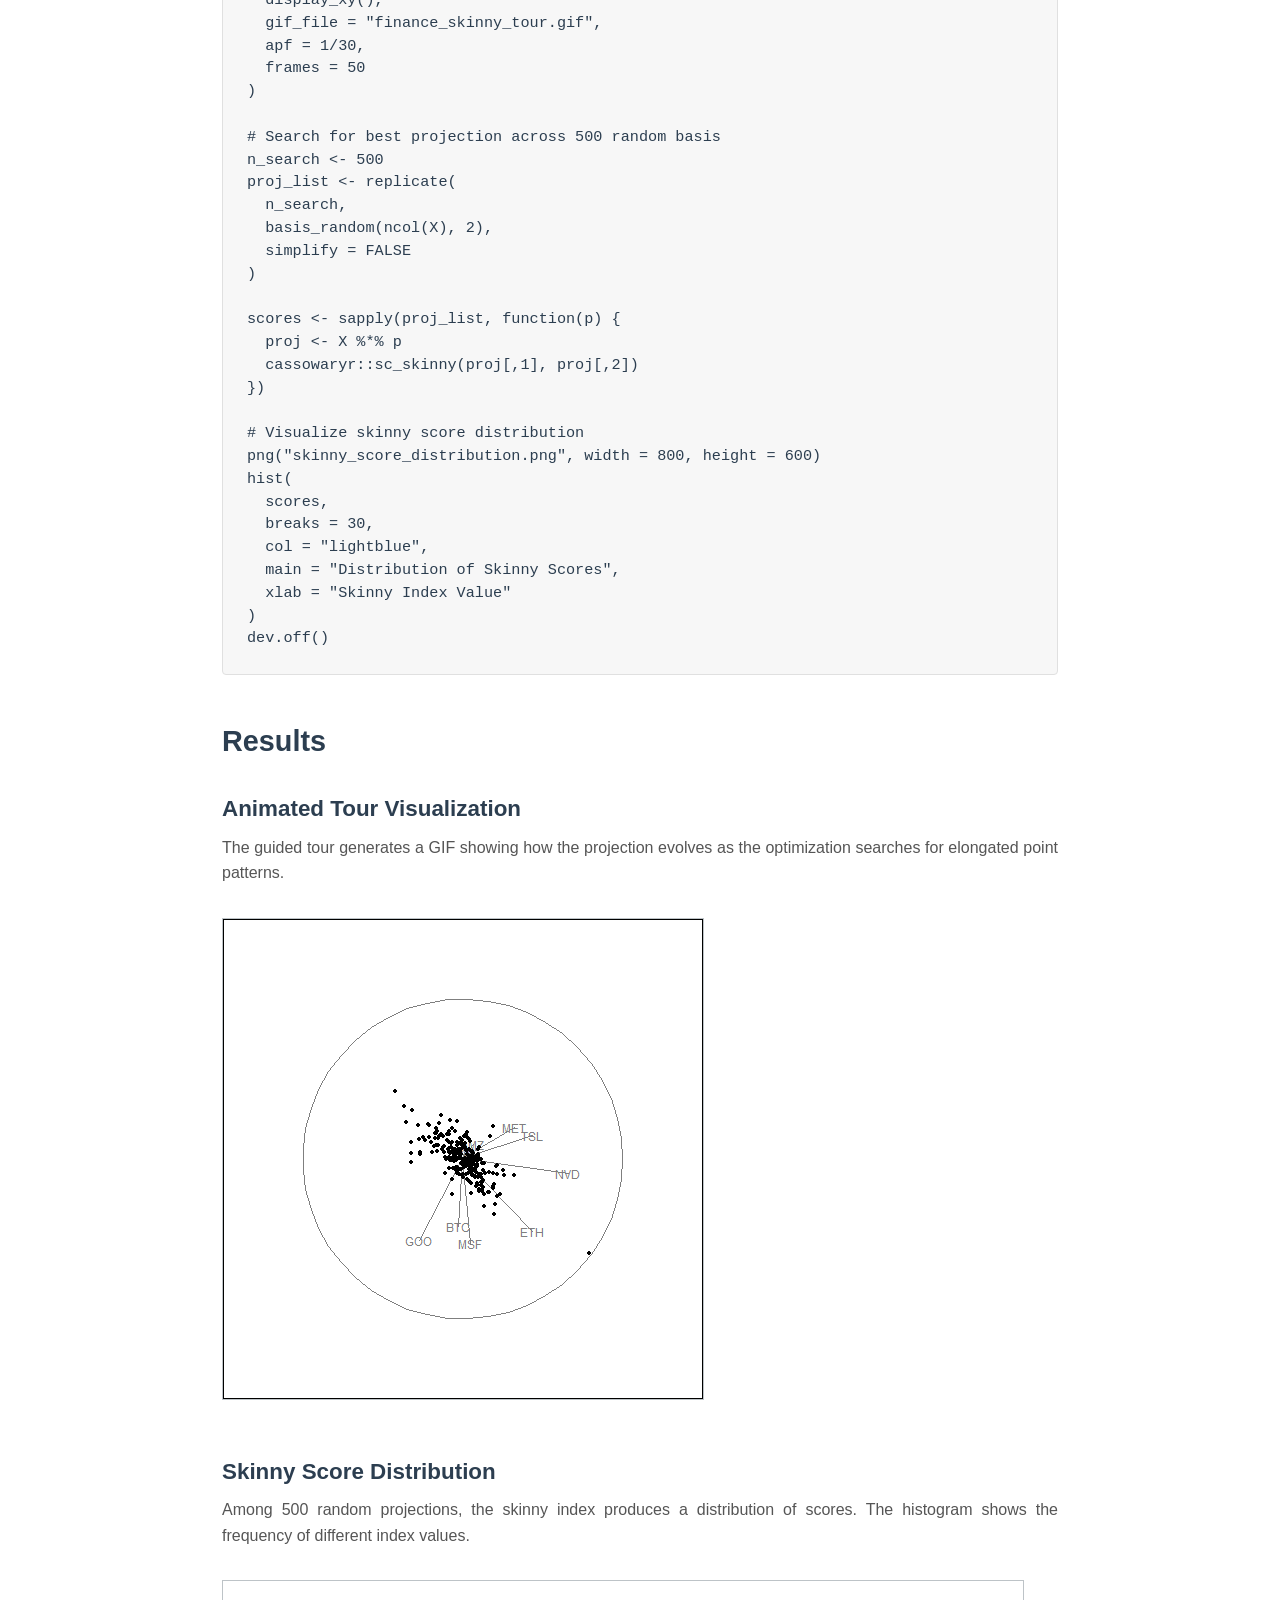
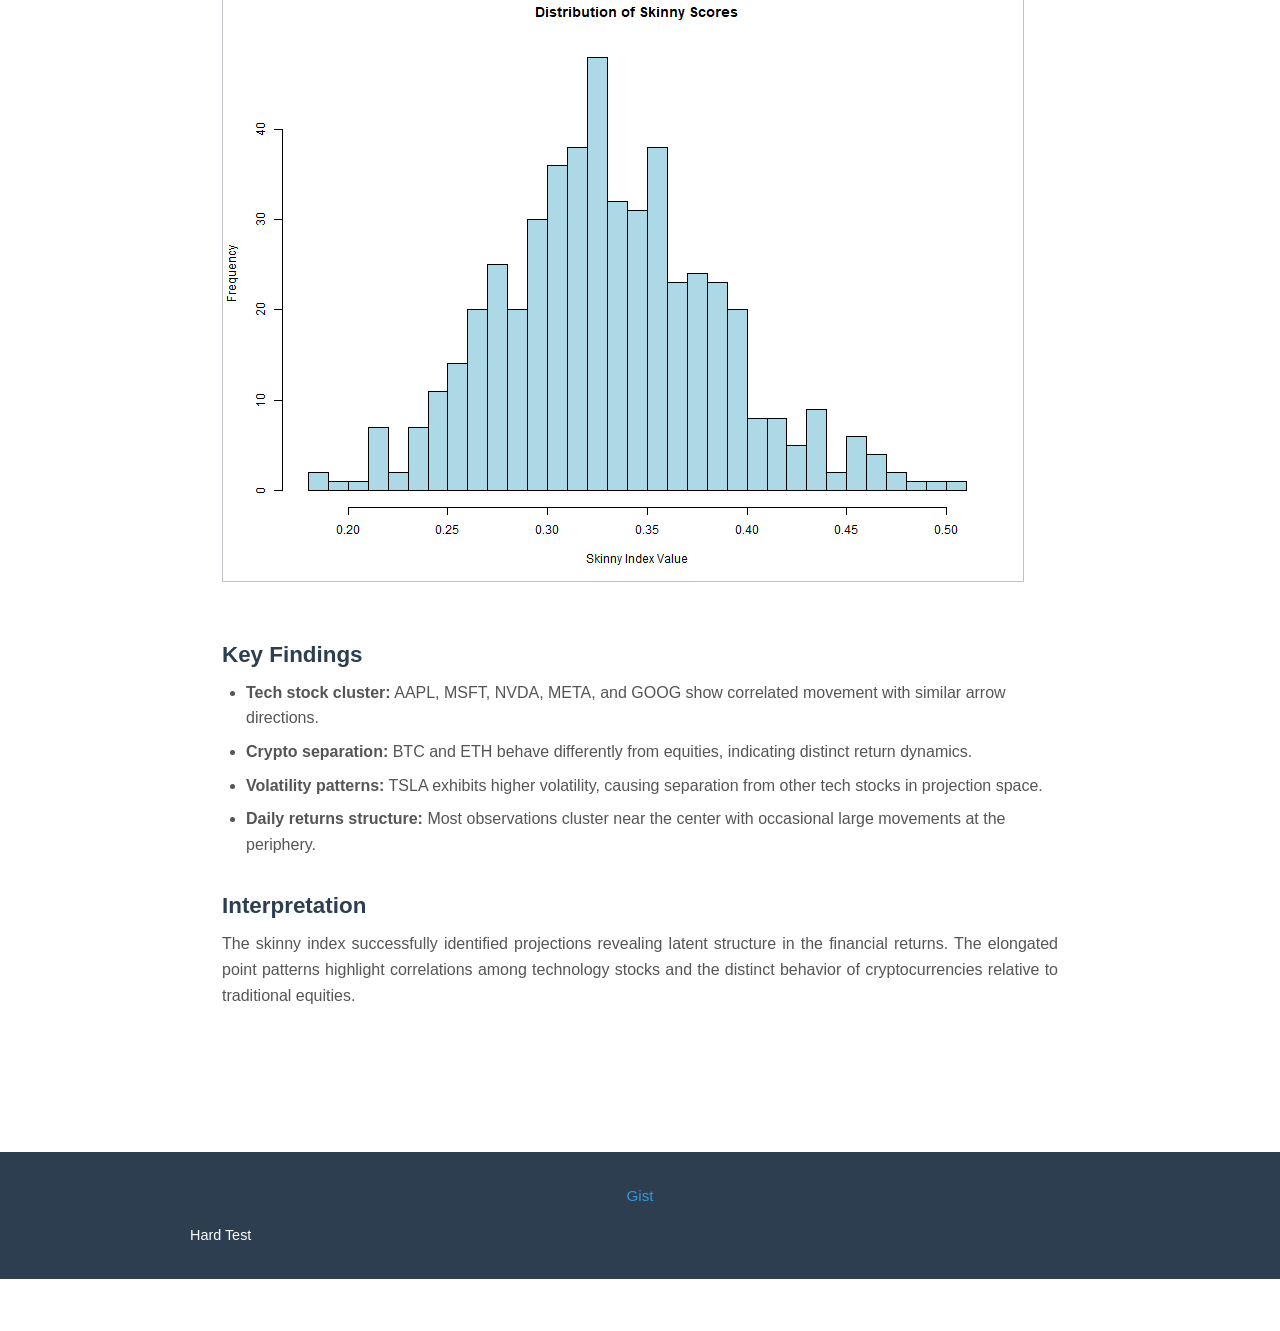
==== commit eeddbafa: "added readme" ====
--- a/hard.html
+++ b/hard.html
@@ -154,7 +154,7 @@
         <a href="https://gist.github.com/Vai-Man/1831cf8cf31b08a602cb48331b519cab">Gist</a>
       </div>
       <div class="footer-meta">
-        <p>Hard | tourr</p>
+        <p>Hard Test</p>
       </div>
     </div>
   </footer>
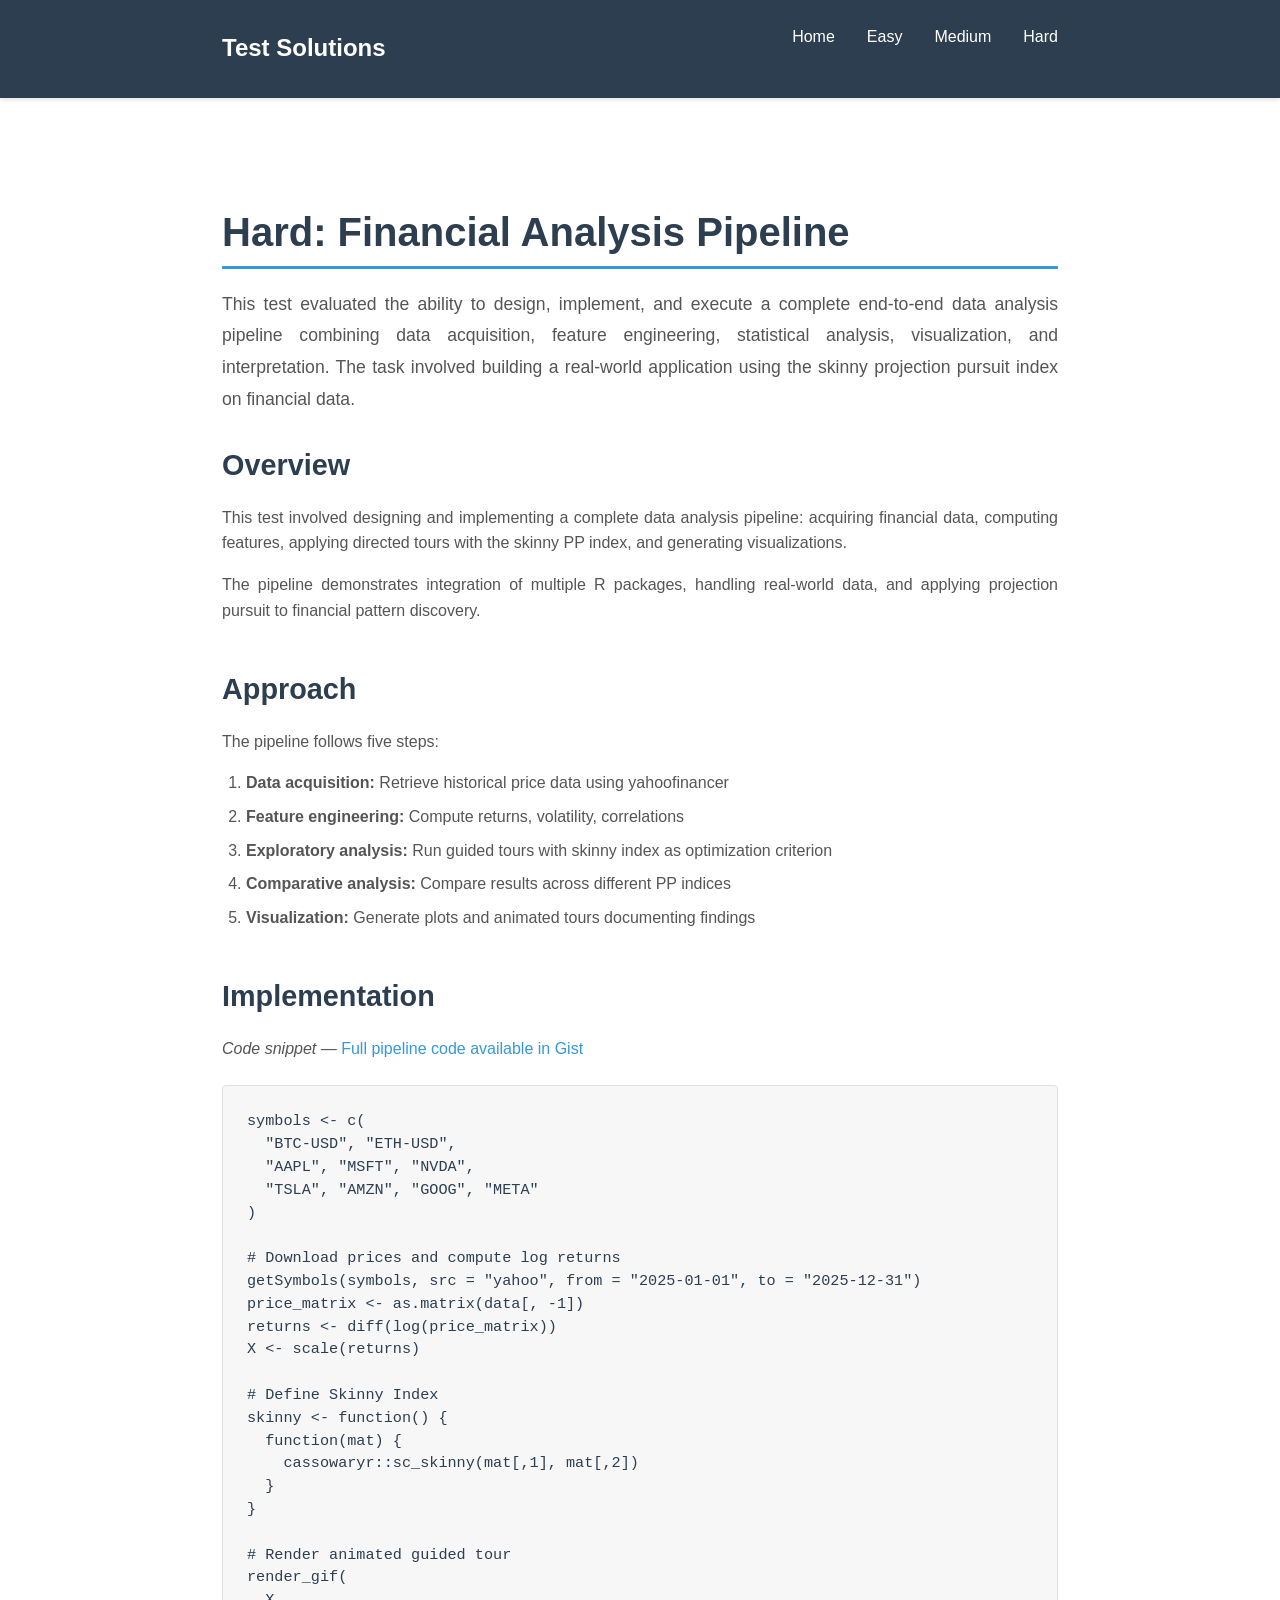
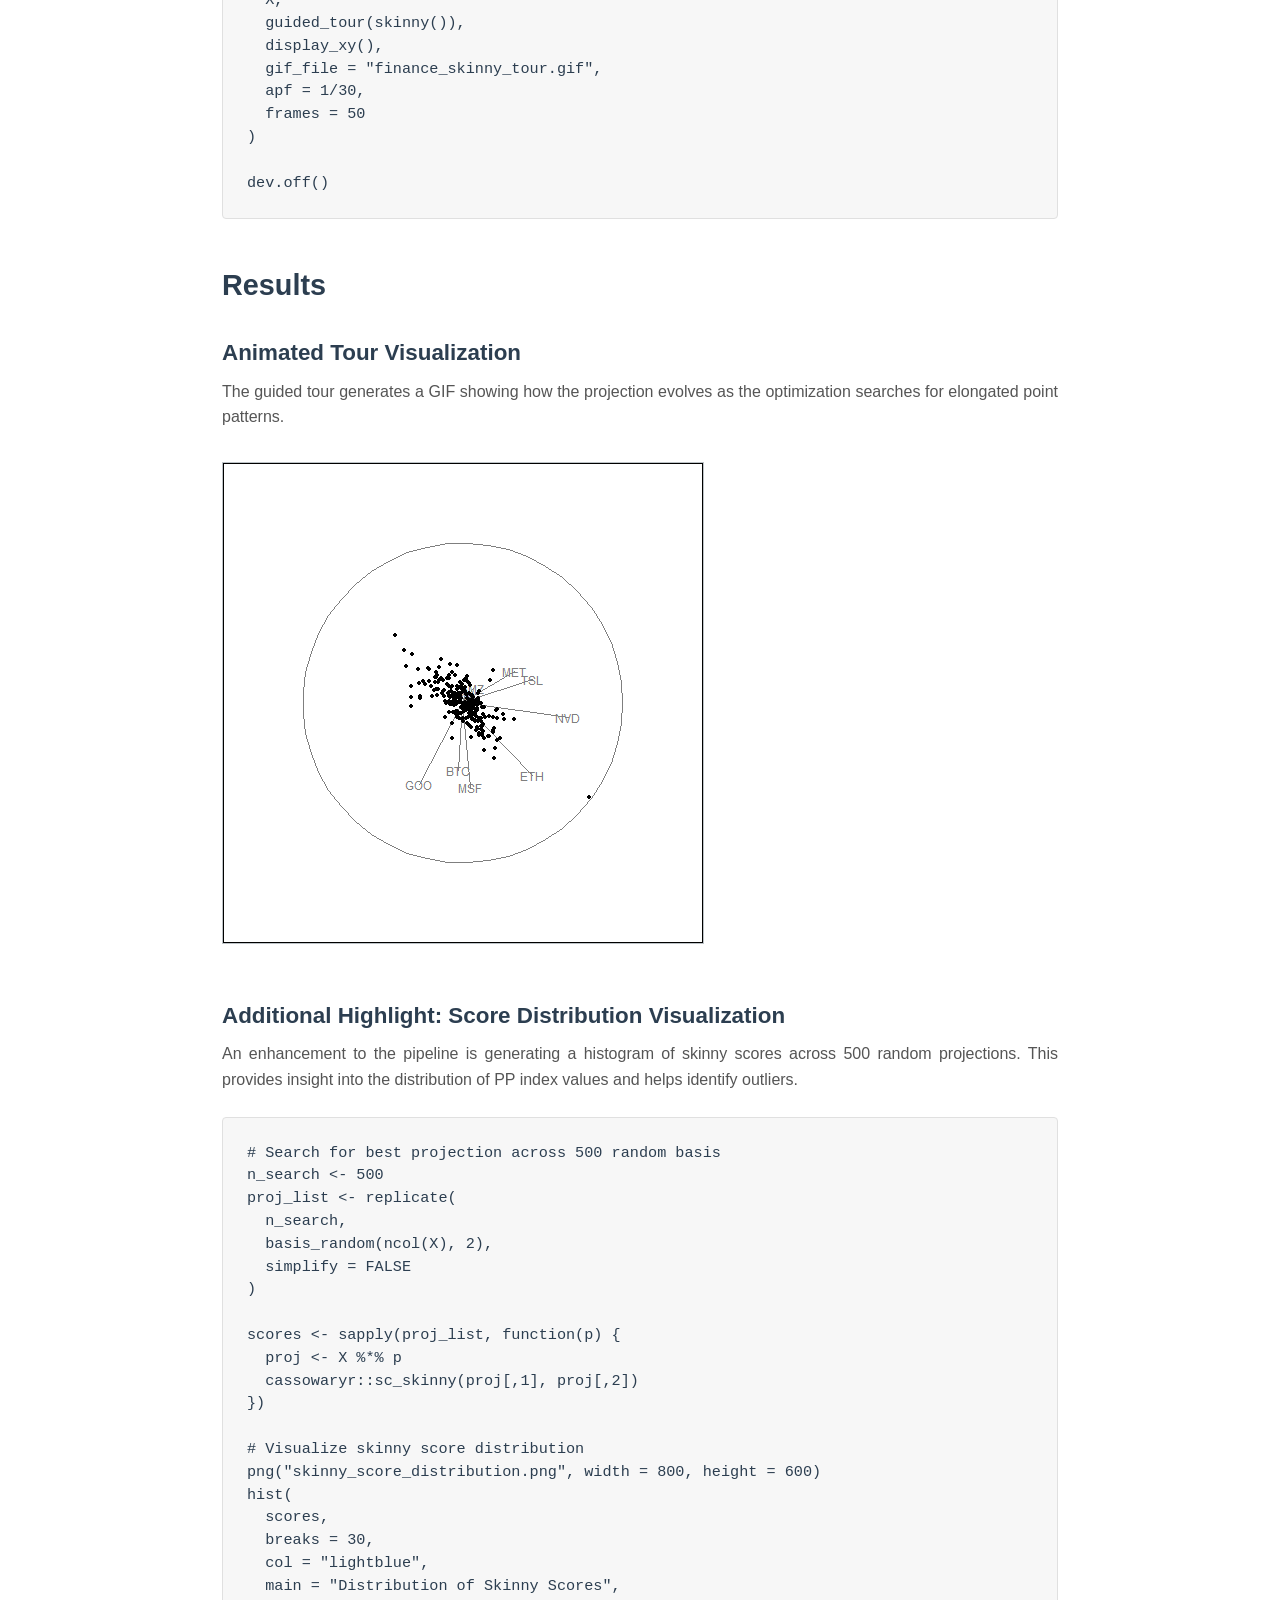
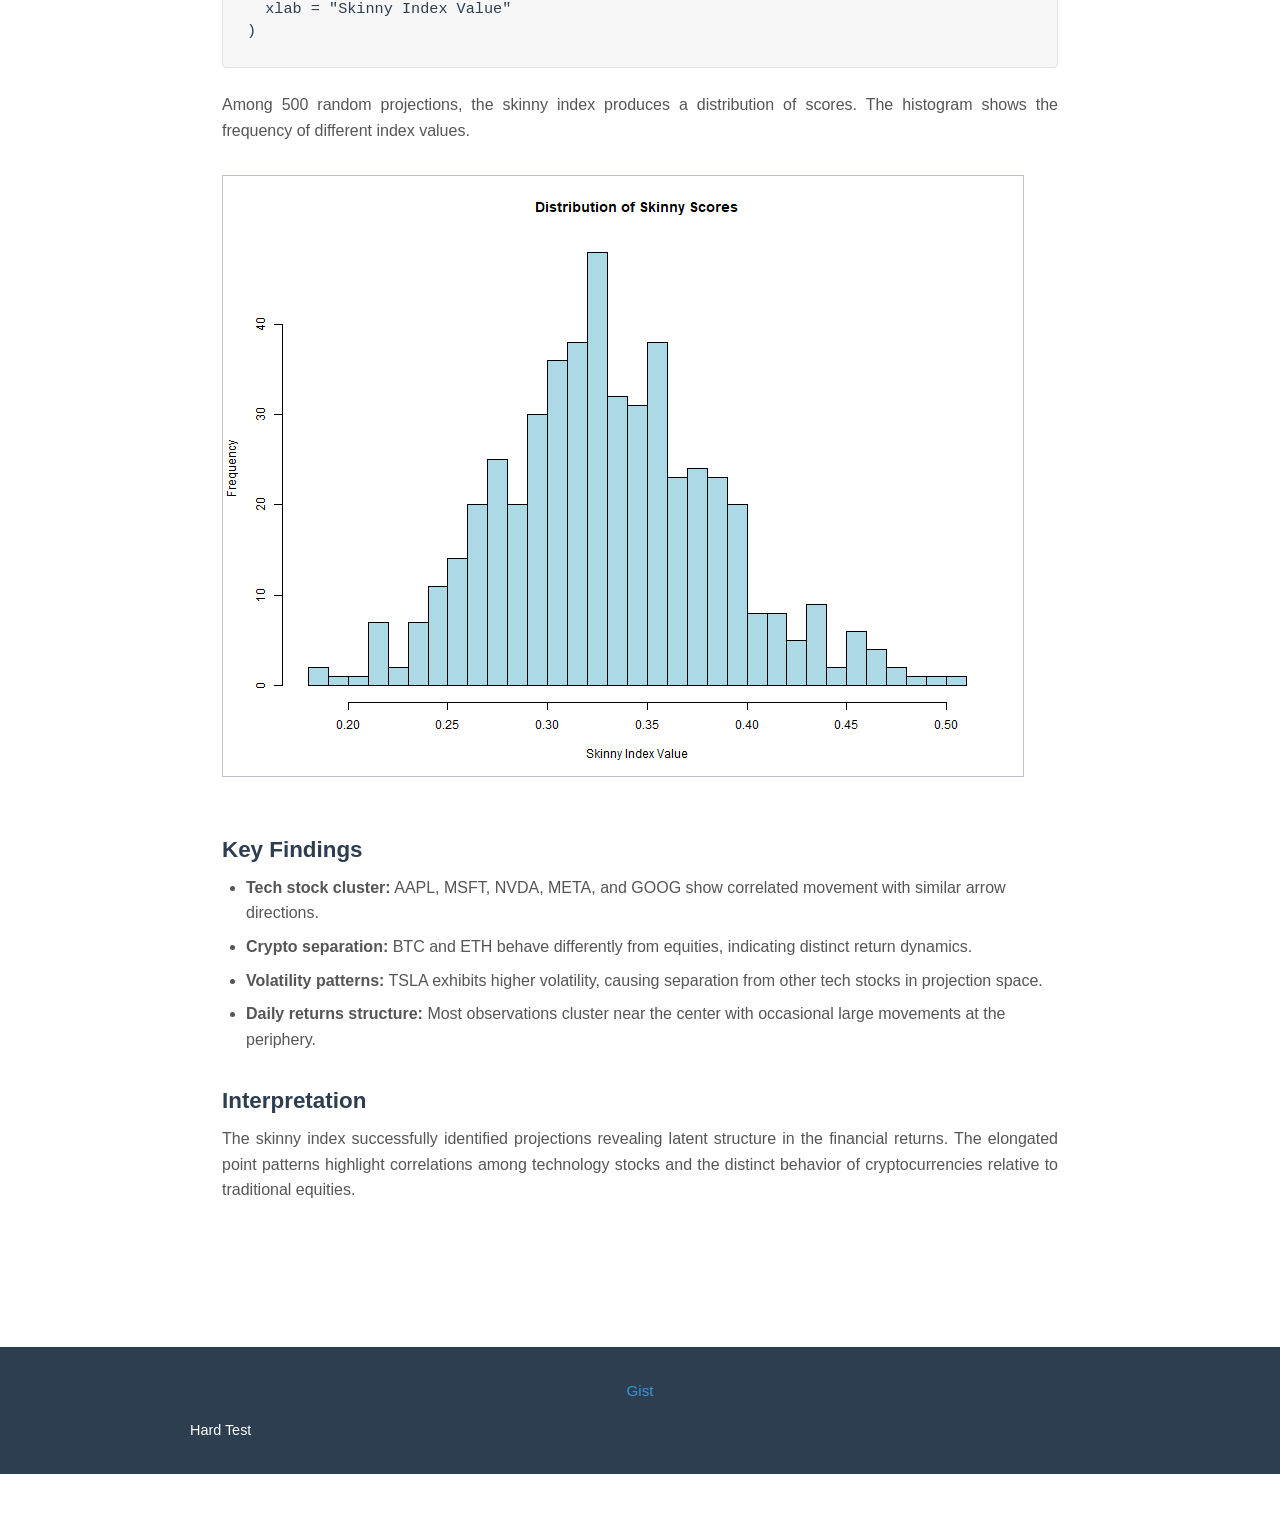
==== commit 867e9439: "added skinny score distribution" ====
--- a/hard.html
+++ b/hard.html
@@ -61,6 +61,7 @@
     <!-- IMPLEMENTATION SECTION -->
     <div class="section">
       <h2>Implementation</h2>
+      <p><em>Code snippet</em> — <a href="https://gist.github.com/Vai-Man/1831cf8cf31b08a602cb48331b519cab">Full pipeline code available in Gist</a></p>
 
       <pre><code>symbols <- c(
   "BTC-USD", "ETH-USD",
@@ -91,7 +92,23 @@
   frames = 50
 )
 
-# Search for best projection across 500 random basis
+dev.off()</code></pre>
+    </div>
+
+    <div class="section">
+      <h2>Results</h2>
+      
+      <h3>Animated Tour Visualization</h3>
+      <p>
+        The guided tour generates a GIF showing how the projection evolves as the optimization searches for elongated point patterns.
+      </p>
+      <img src="finance_skinny_tour.gif" alt="Guided tour with skinny index" style="max-width: 100%; border: 1px solid #bdc3c7; margin: 1rem 0;">
+      
+      <h3>Additional Highlight: Score Distribution Visualization</h3>
+      <p>
+        An enhancement to the pipeline is generating a histogram of skinny scores across 500 random projections. This provides insight into the distribution of PP index values and helps identify outliers.
+      </p>
+      <pre><code># Search for best projection across 500 random basis
 n_search <- 500
 proj_list <- replicate(
   n_search,
@@ -113,19 +130,7 @@
   main = "Distribution of Skinny Scores",
   xlab = "Skinny Index Value"
 )
-dev.off()</code></pre>
-    </div>
-
-    <div class="section">
-      <h2>Results</h2>
-      
-      <h3>Animated Tour Visualization</h3>
-      <p>
-        The guided tour generates a GIF showing how the projection evolves as the optimization searches for elongated point patterns.
-      </p>
-      <img src="finance_skinny_tour.gif" alt="Guided tour with skinny index" style="max-width: 100%; border: 1px solid #bdc3c7; margin: 1rem 0;">
-      
-      <h3>Skinny Score Distribution</h3>
+</code></pre>      
       <p>
         Among 500 random projections, the skinny index produces a distribution of scores. The histogram shows the frequency of different index values.
       </p>
